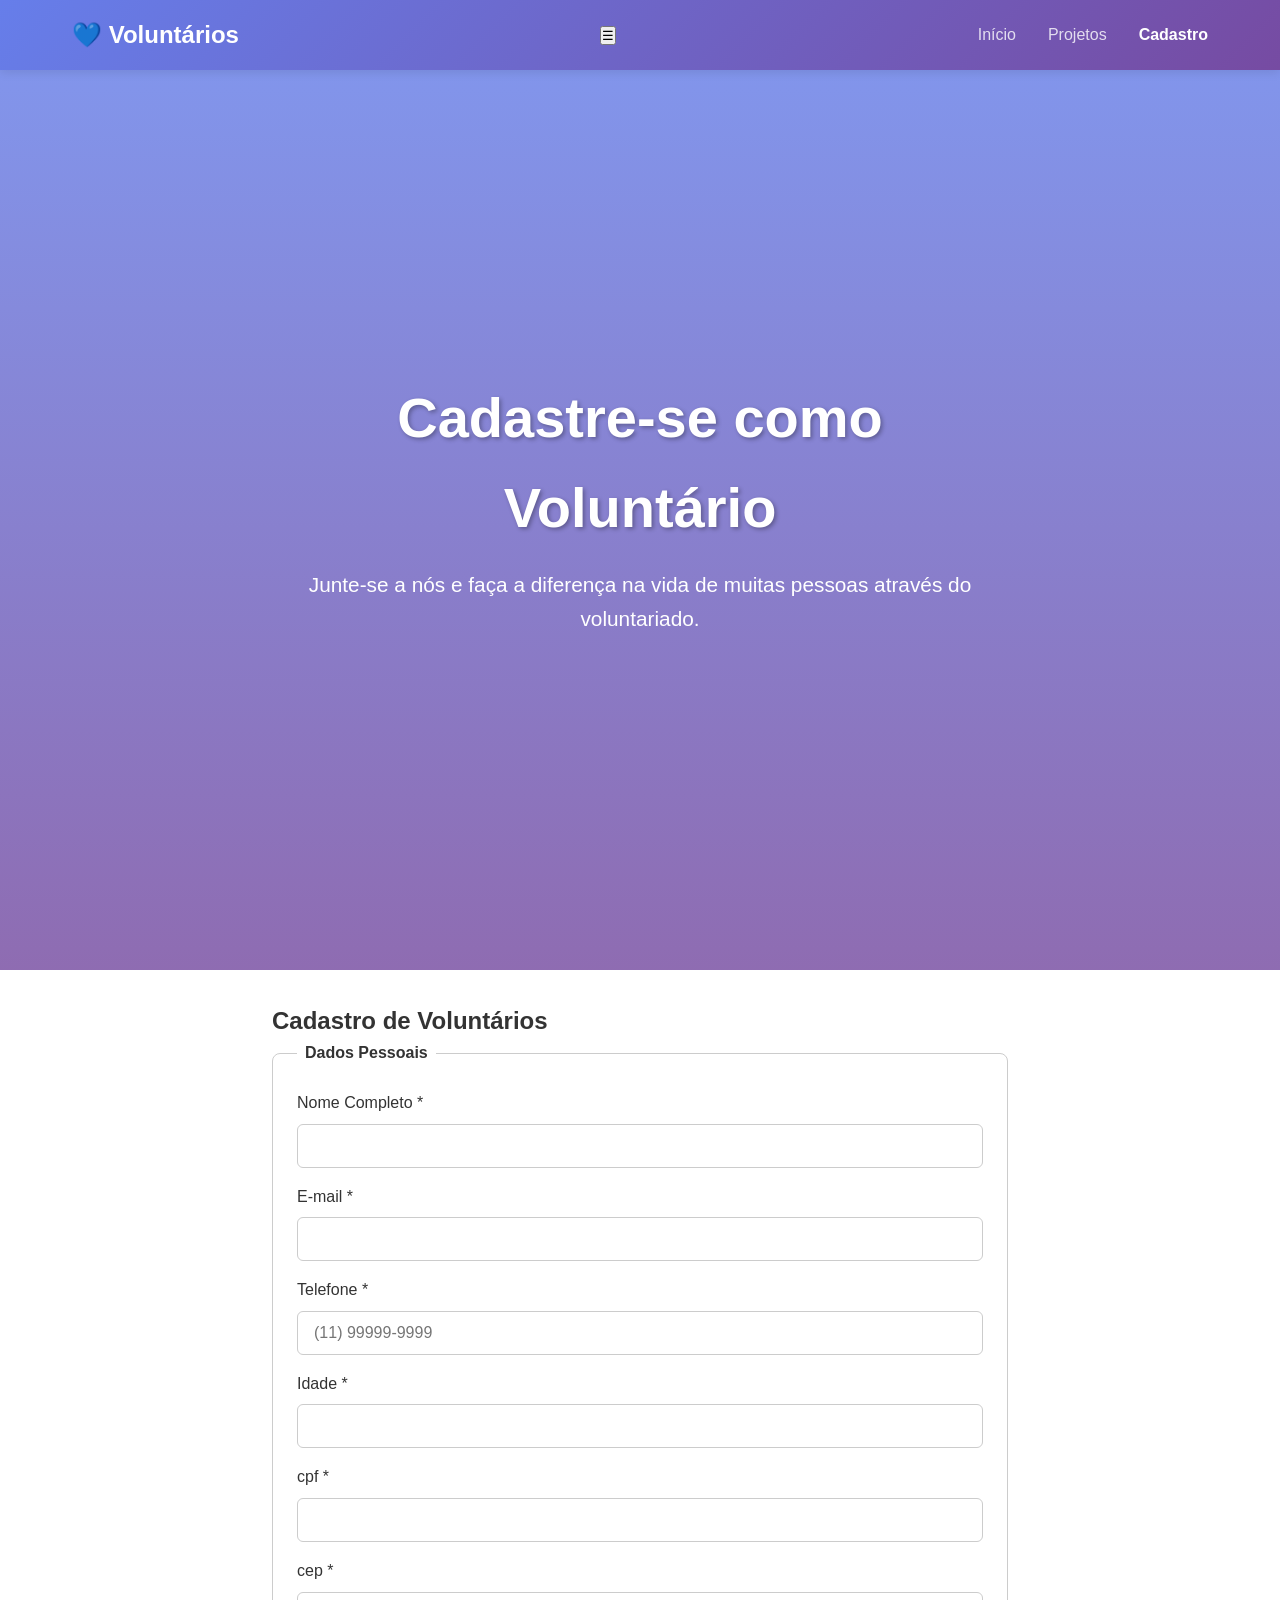
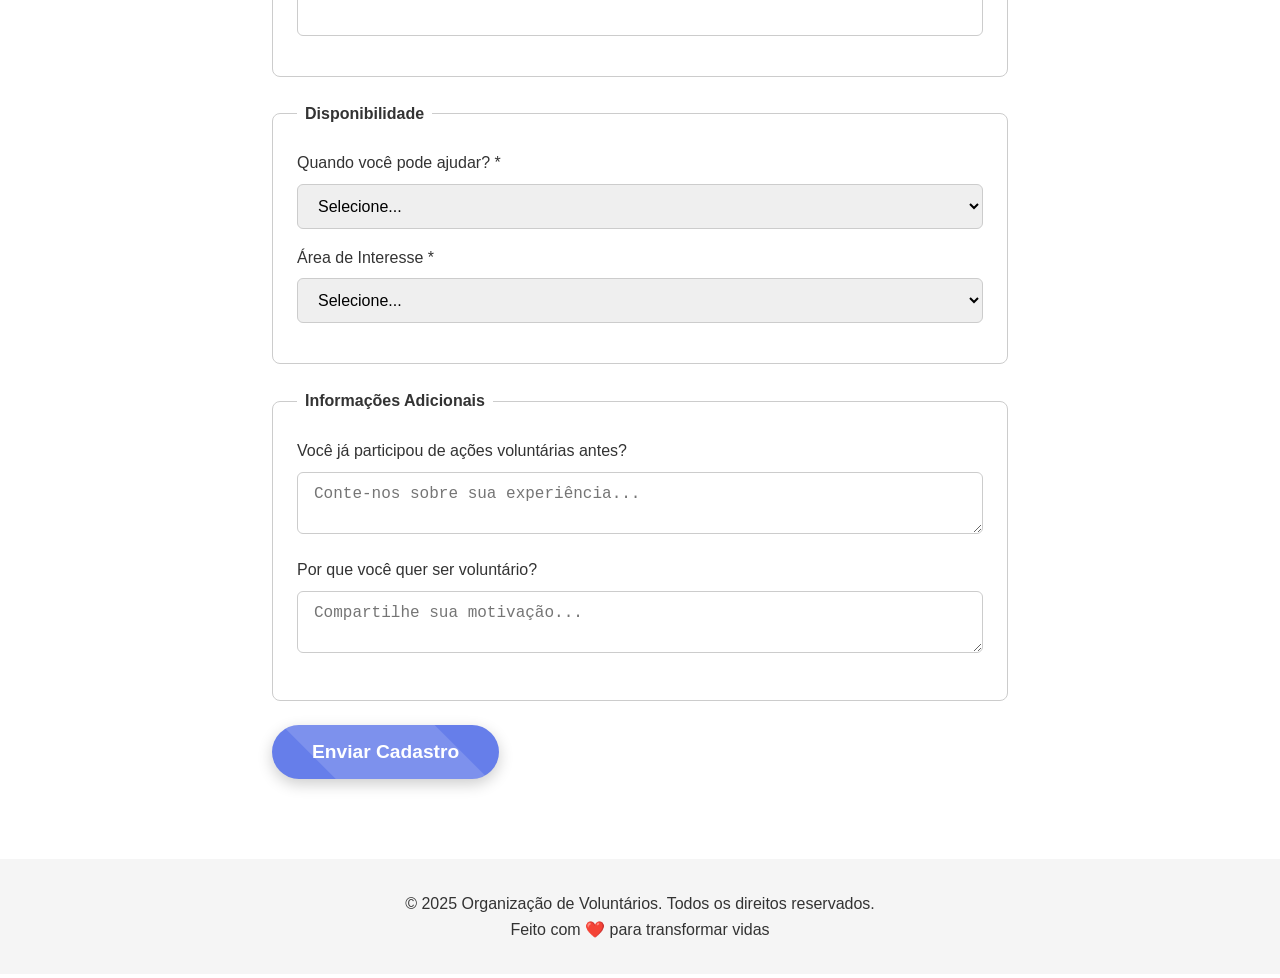
==== cadastro.html @ da0c43c6 "Primeiro commit" ====
<!DOCTYPE html>
<html lang="pt-BR">
<head>
    <meta charset="UTF-8">
    <meta name="viewport" content="width=device-width, initial-scale=1.0">
    <title>Cadastro de Voluntário</title>
    <link rel="stylesheet" href="style.css">
</head>
<body>
    <!-- Header -->
    <header>
        <nav>
           <div class="logo">&#128153; Voluntários</div>
            <button class="menu-toggle" onclick="toggleMenu()">☰</button>
            <ul id="navMenu">
                <li><a href="index.html">Início</a></li>
                <li><a href="projeto.html">Projetos</a></li>
                <li><a href="cadastro.html" class="active">Cadastro</a></li>
            </ul>
        </nav>
    </header>

   
    <section class="hero hero-cadastro">
        <div class="hero-content">
            <h1>Cadastre-se como Voluntário</h1>
            <p>Junte-se a nós e faça a diferença na vida de muitas pessoas através do voluntariado.</p>
        </div>
    </section>

    <!-- Formulário de Cadastro -->
    <main>
        <section class="signup-section">
            <h2>Cadastro de Voluntários</h2>
          <div class="success-message" id="successMessage">
                ✅ Cadastro realizado com sucesso! Entraremos em contato em breve.
            </div>
            <form id="volunteerForm" onsubmit="handleSubmit(event)">
                <fieldset>
                    <legend>Dados Pessoais</legend>
                    <div class="form-group">
                        <label for="nome">Nome Completo *</label>
                        <input type="text" id="nome" name="nome" required>
                    </div>
                    <div class="form-group">
                        <label for="email">E-mail *</label>
                        <input type="email" id="email" name="email" required>
                    </div>
                    <div class="form-group">
                        <label for="telefone">Telefone *</label>
                        <input type="tel" id="telefone" name="telefone" placeholder="(11) 99999-9999" required>
                    </div>
                    <div class="form-group">
                        <label for="idade">Idade *</label>
                        <input type="number" id="idade" name="idade" min="16" max="100" required>
                    </div>
                    <div class="form-group">
                        <label for="cpf">cpf *</label>
                        <input type="number" id="cpf" name="cpf" required>
                    </div>
                    <div class="form-group">
                        <label for="cep">cep *</label>
                        <input type="number" id="cep" name="cep" required>
                    </div>
                </fieldset>

                <fieldset>
                    <legend>Disponibilidade</legend>
                    <div class="form-group">
                        <label for="disponibilidade">Quando você pode ajudar? *</label>
                        <select id="disponibilidade" name="disponibilidade" required>
                            <option value="">Selecione...</option>
                            <option value="fins-de-semana">Fins de semana</option>
                            <option value="dias-uteis">Dias úteis</option>
                            <option value="flexivel">Horário flexível</option>
                            <option value="pontual">Ações pontuais</option>
                        </select>
                    </div>
                    <div class="form-group">
                        <label for="area-interesse">Área de Interesse *</label>
                        <select id="area-interesse" name="area-interesse" required>
                            <option value="">Selecione...</option>
                            <option value="distribuicao-alimentos">Distribuição de Alimentos</option>
                            <option value="educacao">Educação e Capacitação</option>
                            <option value="saude">Apoio à Saúde</option>
                            <option value="administrativo">Apoio Administrativo</option>
                            <option value="qualquer">Qualquer área</option>
                        </select>
                    </div>
                </fieldset>

                <fieldset>
                    <legend>Informações Adicionais</legend>
                    <div class="form-group">
                        <label for="experiencia">Você já participou de ações voluntárias antes?</label>
                        <textarea id="experiencia" name="experiencia" placeholder="Conte-nos sobre sua experiência..."></textarea>
                    </div>
                    <div class="form-group">
                        <label for="motivacao">Por que você quer ser voluntário?</label>
                        <textarea id="motivacao" name="motivacao" placeholder="Compartilhe sua motivação..."></textarea>
                    </div>
                </fieldset>

                <button type="submit" class="btn-primary">Enviar Cadastro</button>
            </form>
           
        </section>
    </main>

    <!-- Footer -->
    <footer>
        <p>&copy; 2025 Organização de Voluntários. Todos os direitos reservados.</p>
    <p>Feito com &#10084;&#65039; para transformar vidas</p>
    </footer>

  <script src="index.js"></script>
</body>
</html>
---- style.css ----
* {
    margin: 0;
    padding: 0;
    box-sizing: border-box;
}


body {
    font-family: 'Segoe UI', Tahoma, Geneva, Verdana, sans-serif;
    line-height: 1.6;
    color: #333;
}


/* ==========================
   Header e Navegação
   ========================== */
header {
    background: linear-gradient(135deg, #667eea 0%, #764ba2 100%);
    color: white;
    padding: 1rem 0;
    position: fixed;
    width: 100%;
    top: 0;
    z-index: 1000;
    box-shadow: 0 2px 10px rgba(0,0,0,0.1);
}


nav {
    max-width: 1200px;
    margin: 0 auto;
    display: flex;
    justify-content: space-between;
    align-items: center;
    padding: 0 2rem;
}


.logo {
    font-size: 1.5rem;
    font-weight: bold;
}


nav ul {
    display: flex;
    list-style: none;
    gap: 2rem;
}


nav a {
    color: white;
    text-decoration: none;
    transition: opacity 0.3s;
    font-weight: 500;
}


nav a:hover,
nav a.active {
    opacity: 1;
    font-weight: bold;
}


nav a {
    opacity: 0.8;
}


/* ==========================
   Hero Section - Index
   ========================== */
.hero {
    background: linear-gradient(rgba(102, 126, 234, 0.8), rgba(118, 75, 162, 0.8)),
                url('data:image/svg+xml,<svg xmlns="http://www.w3.org/2000/svg" viewBox="0 0 1200 600"><rect fill="%23f0f0f0" width="1200" height="600"/></svg>');
    background-size: cover;
    background-position: center;
    height: 100vh;
    display: flex;
    align-items: center;
    justify-content: center;
    text-align: center;
    color: white;
    margin-top: 70px;
}


.hero-page {
    background: linear-gradient(135deg, #667eea 0%, #764ba2 100%);
    padding: 8rem 2rem 4rem;
    text-align: center;
    color: white;
    margin-top: 70px;
}


.hero-content, .signup-section {
    max-width: 800px;
    margin: 0 auto;
    padding: 2rem;
    animation: fadeInUp 1s ease-out;
}


.hero h1,
.hero-page h1 {
    font-size: 3.5rem;
    margin-bottom: 1rem;
    text-shadow: 2px 2px 4px rgba(0,0,0,0.3);
}


.hero p,
.hero-page p {
    font-size: 1.3rem;
    margin-bottom: 2rem;
}



.cta-buttons {
    display: flex;
    flex-direction: row; /* lado a lado */
    gap: 1.5rem; /* espaço entre os botões */
    justify-content: center; /* centraliza horizontalmente */
    align-items: center;
    flex-wrap: wrap; /* quebra em telas pequenas */
    margin-top: 2rem;
}


.btn-primary, .btn-secondary {
    flex: 1 1 200px; /* largura mínima 200px, cresce se houver espaço */
    max-width: 250px; /* não fique muito largo */
    padding: 1rem 2.5rem;
    font-size: 1.2rem;
    font-weight: bold;
    border-radius: 50px;
    border: none;
    cursor: pointer;
    transition: all 0.3s ease;
    box-shadow: 0 5px 15px rgba(0,0,0,0.2);
    position: relative;
    overflow: hidden;
    text-align: center;
}


.btn-primary {
    background: #667eea;
    color: white;
}


.btn-secondary {
    background: #764ba2;
    color: white;
}


.btn-primary:hover, .btn-secondary:hover {
    transform: translateY(-3px) scale(1.05);
    box-shadow: 0 10px 25px rgba(0,0,0,0.3);
}


.btn-primary::after, .btn-secondary::after {
    content: '';
    position: absolute;
    top: -50%;
    left: -50%;
    width: 200%;
    height: 200%;
    background: rgba(255,255,255,0.15);
    transform: rotate(45deg);
    transition: all 0.5s ease;
}


.btn-primary:hover::after, .btn-secondary:hover::after {
    top: -20%;
    left: -20%;
}



form fieldset {
    border: 1px solid #ccc;
    border-radius: 8px;
    padding: 1.5rem;
    margin-bottom: 1.5rem;
}


form legend {
    font-weight: bold;
    padding: 0 0.5rem;
}


.form-group {
    margin-bottom: 1rem;
}


.form-group label {
    display: block;
    margin-bottom: 0.5rem;
    font-weight: 500;
}


.form-group input,
.form-group select,
.form-group textarea {
    width: 100%;
    padding: 0.75rem 1rem;
    border-radius: 6px;
    border: 1px solid #ccc;
    font-size: 1rem;
}


.success-message {
    display: none; 
    margin-bottom: 1rem;
    color: green;
    font-weight: bold;
    text-align: center;
}


footer {
    text-align: center;
    padding: 2rem;
    background: #f5f5f5;
    margin-top: 3rem;
}


.about, .impact-cards, .contact, .cta {
    opacity: 0;
    transform: translateY(40px);
    transition: all 0.8s ease;
}
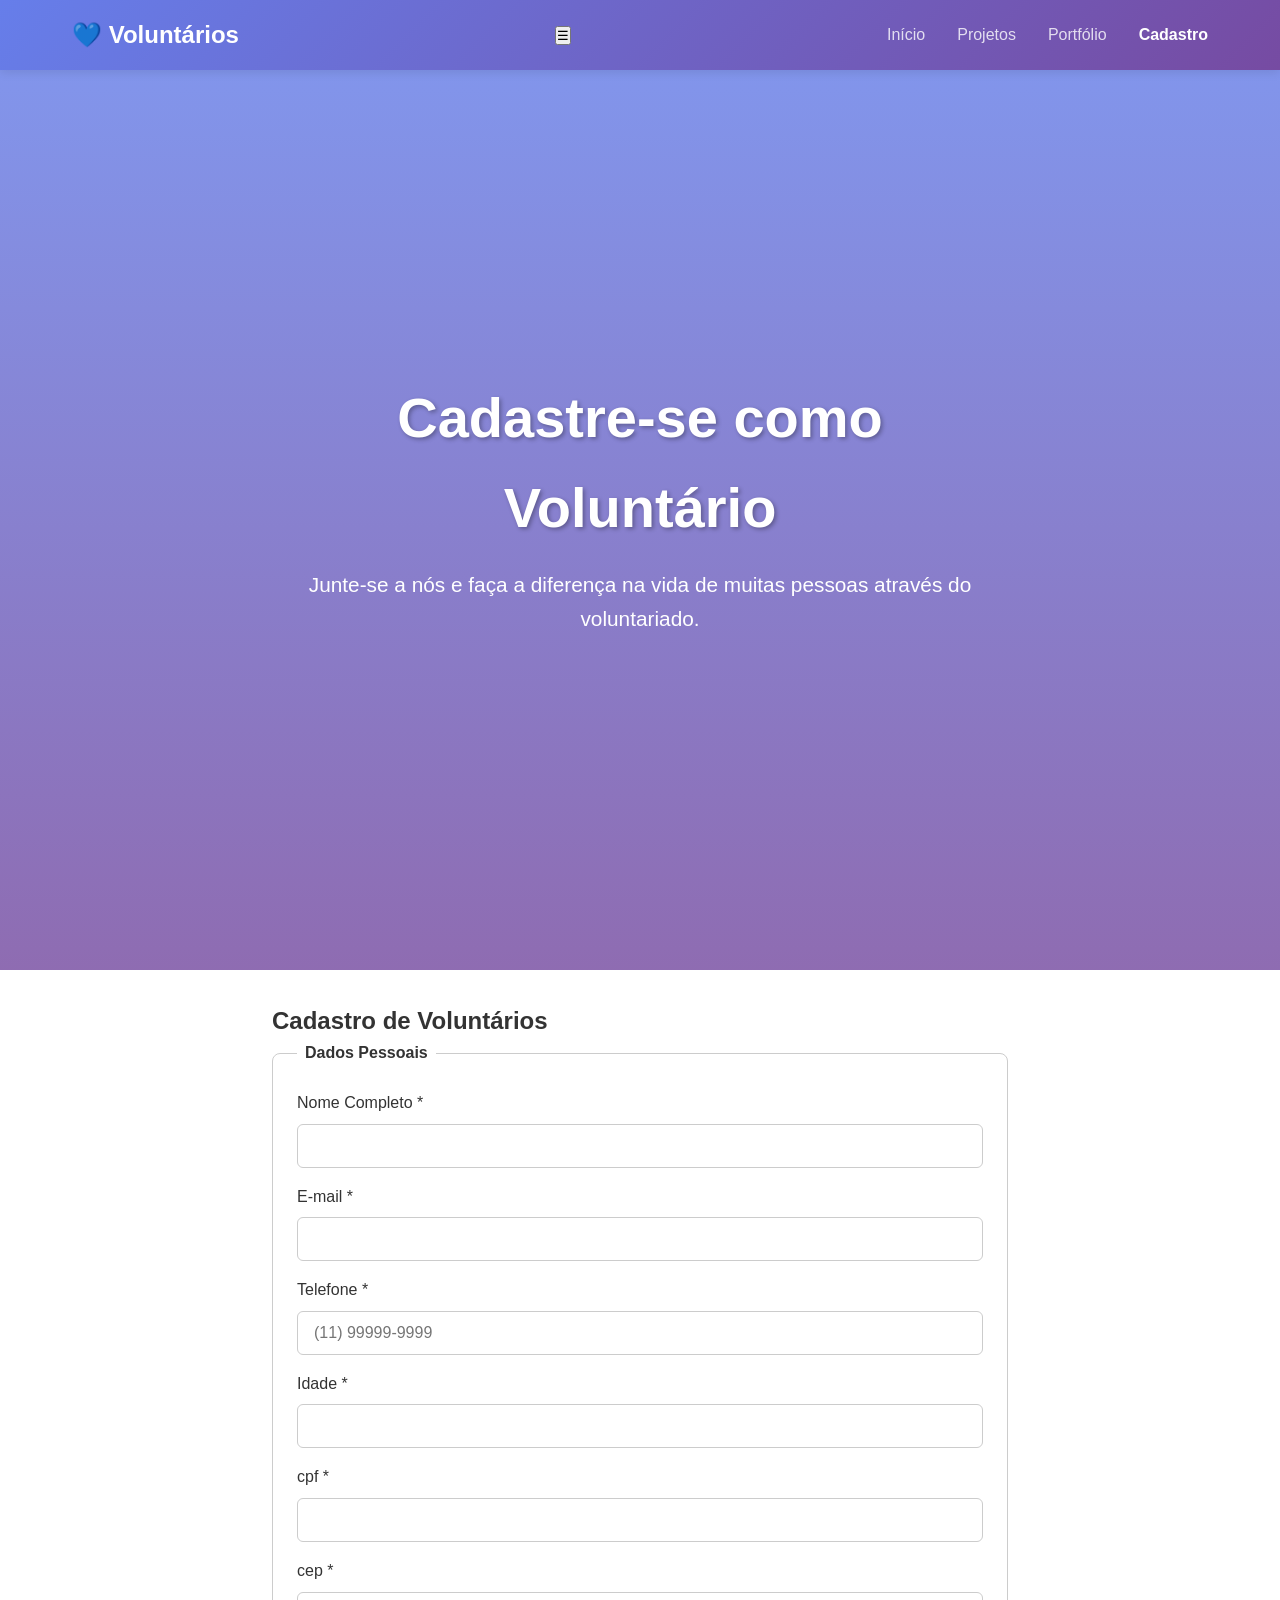
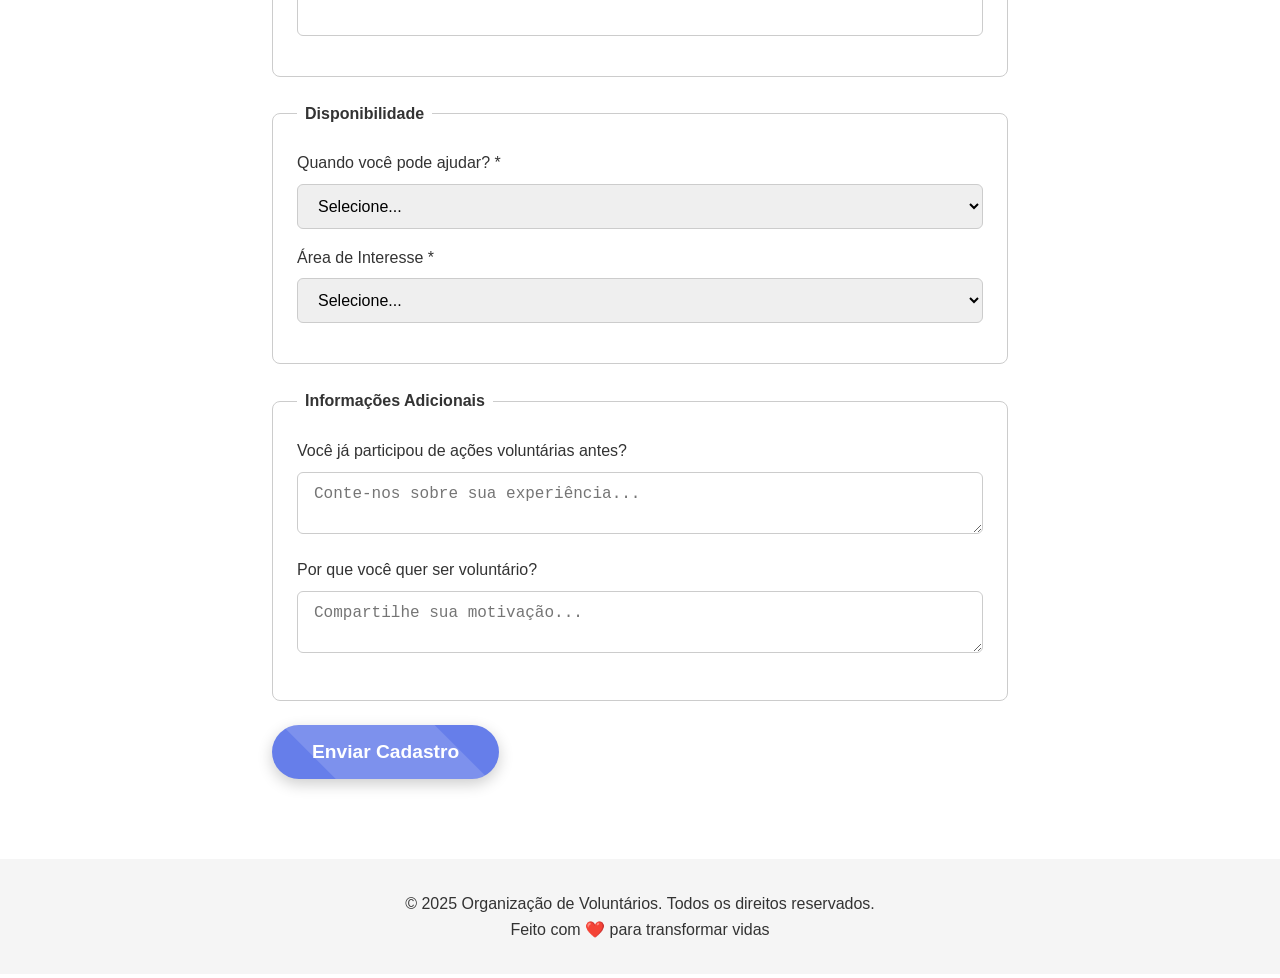
==== commit eaae687f: "Add portfolio link to navigation menu" ====
--- a/cadastro.html
+++ b/cadastro.html
@@ -15,6 +15,7 @@
             <ul id="navMenu">
                 <li><a href="index.html">Início</a></li>
                 <li><a href="projeto.html">Projetos</a></li>
+                <li><a href="portfolio.html">Portfólio</a></li>
                 <li><a href="cadastro.html" class="active">Cadastro</a></li>
             </ul>
         </nav>
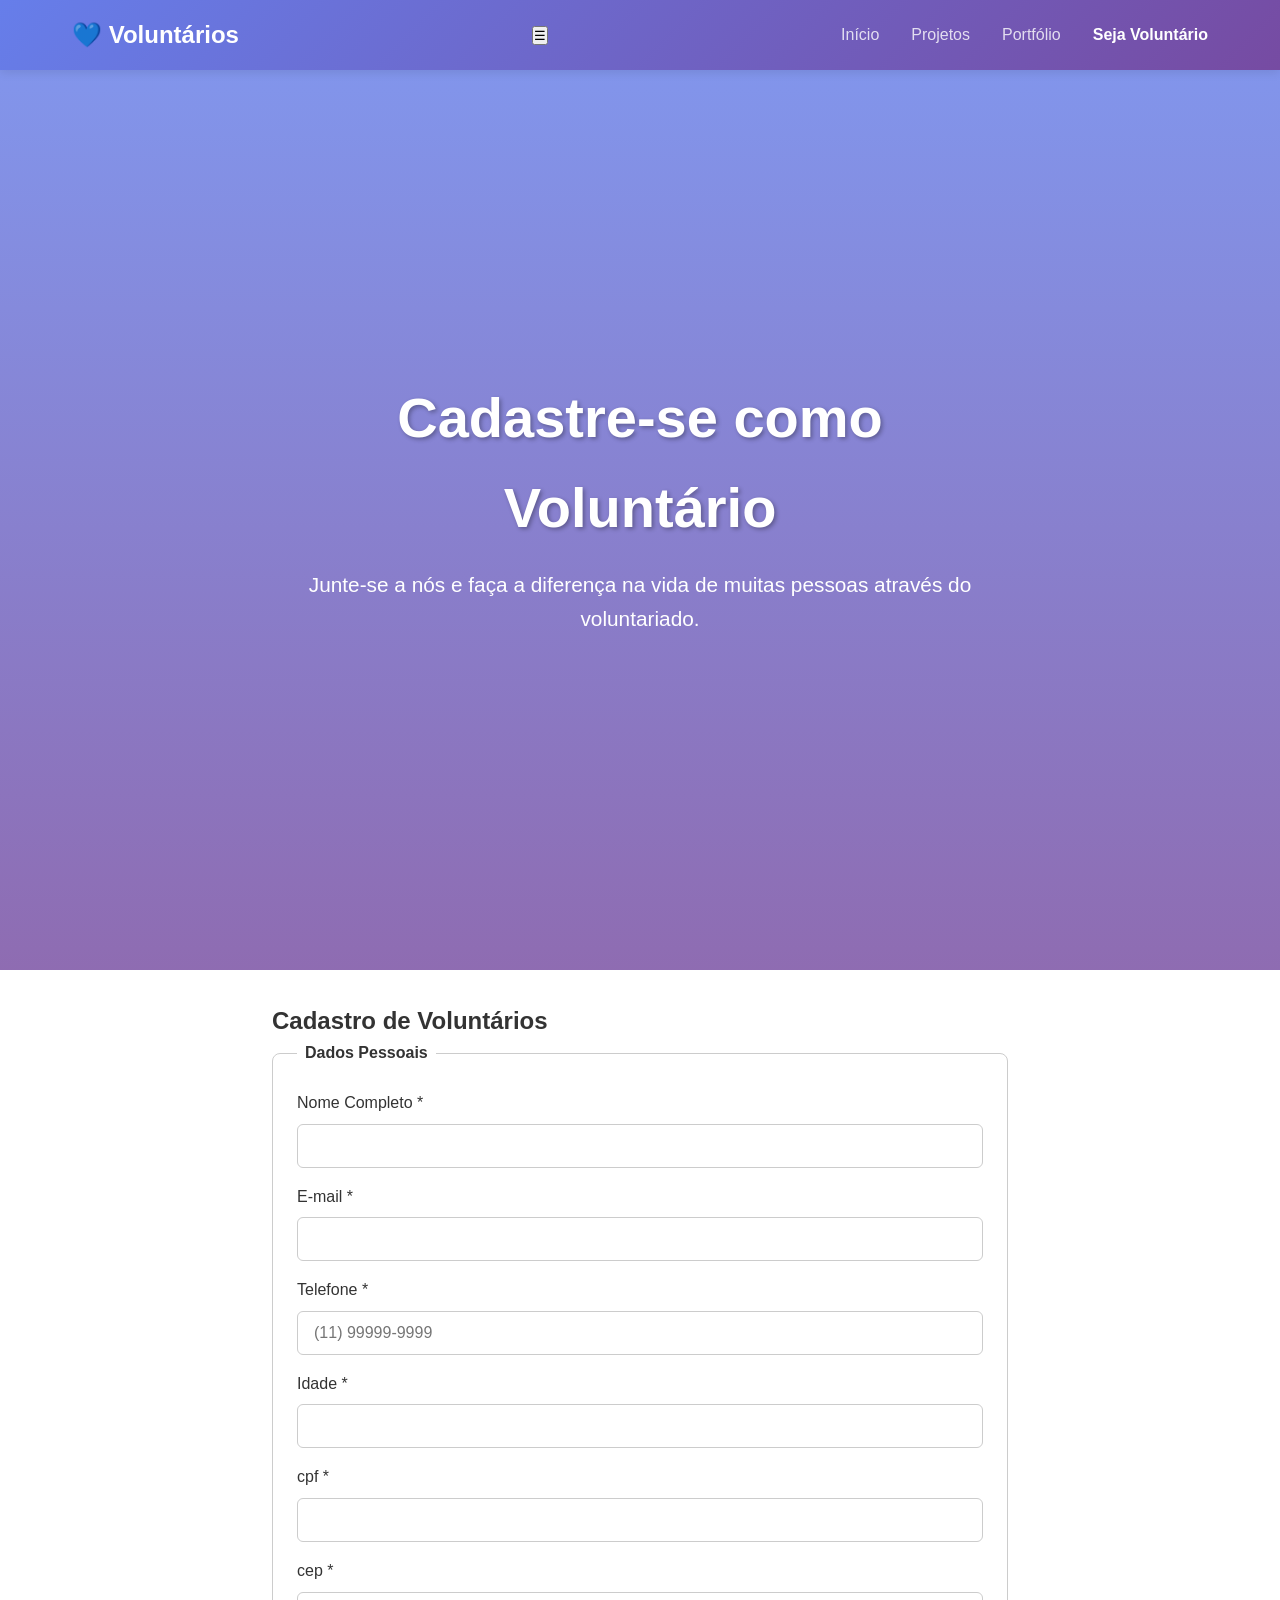
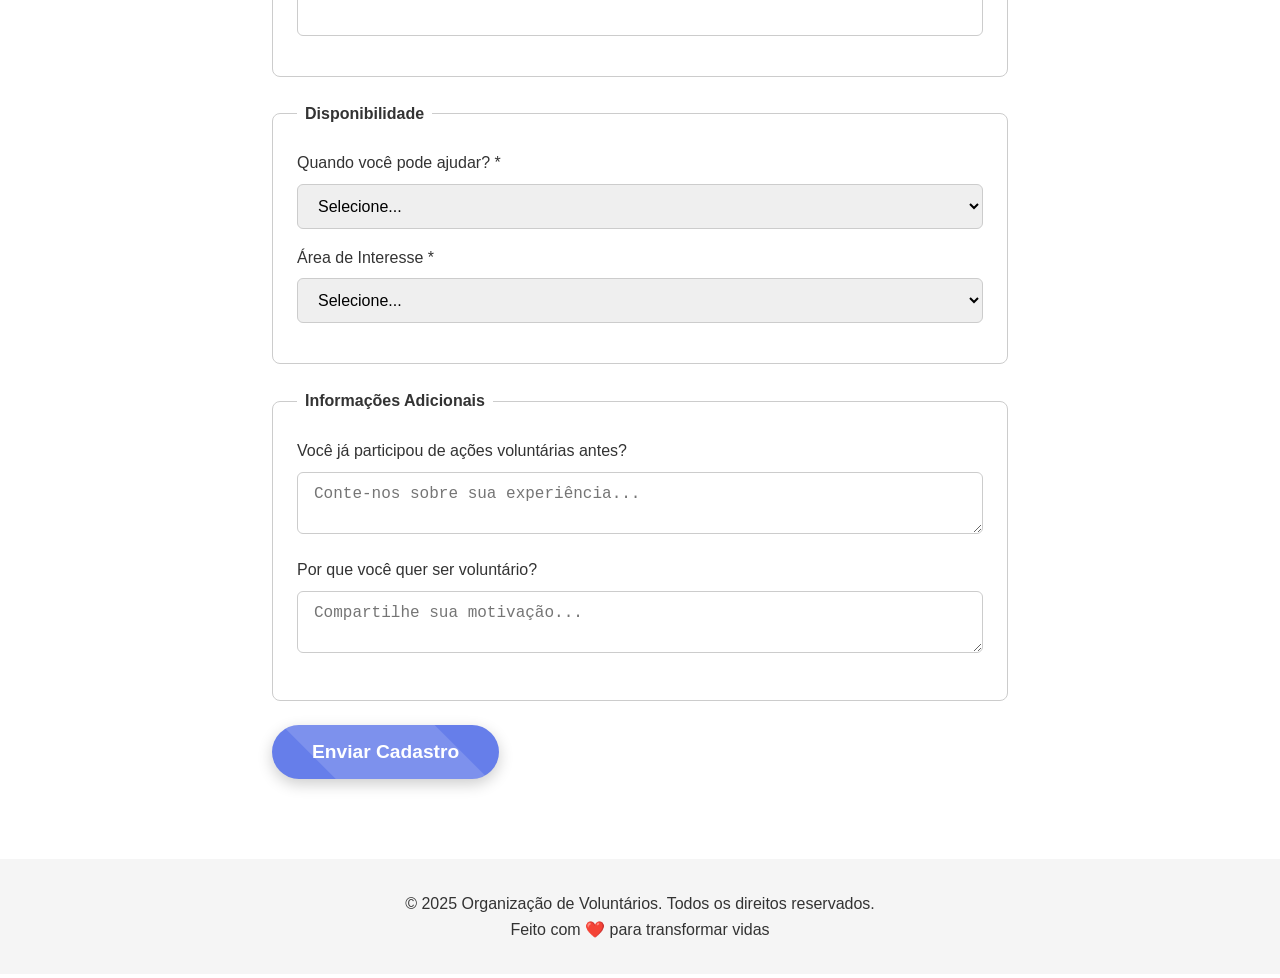
==== commit c8ecb05e: "Update cadastro.html" ====
--- a/cadastro.html
+++ b/cadastro.html
@@ -16,7 +16,7 @@
                 <li><a href="index.html">Início</a></li>
                 <li><a href="projeto.html">Projetos</a></li>
                 <li><a href="portfolio.html">Portfólio</a></li>
-                <li><a href="cadastro.html" class="active">Cadastro</a></li>
+                <li><a href="cadastro.html" class="active">Seja Voluntário</a></li>
             </ul>
         </nav>
     </header>
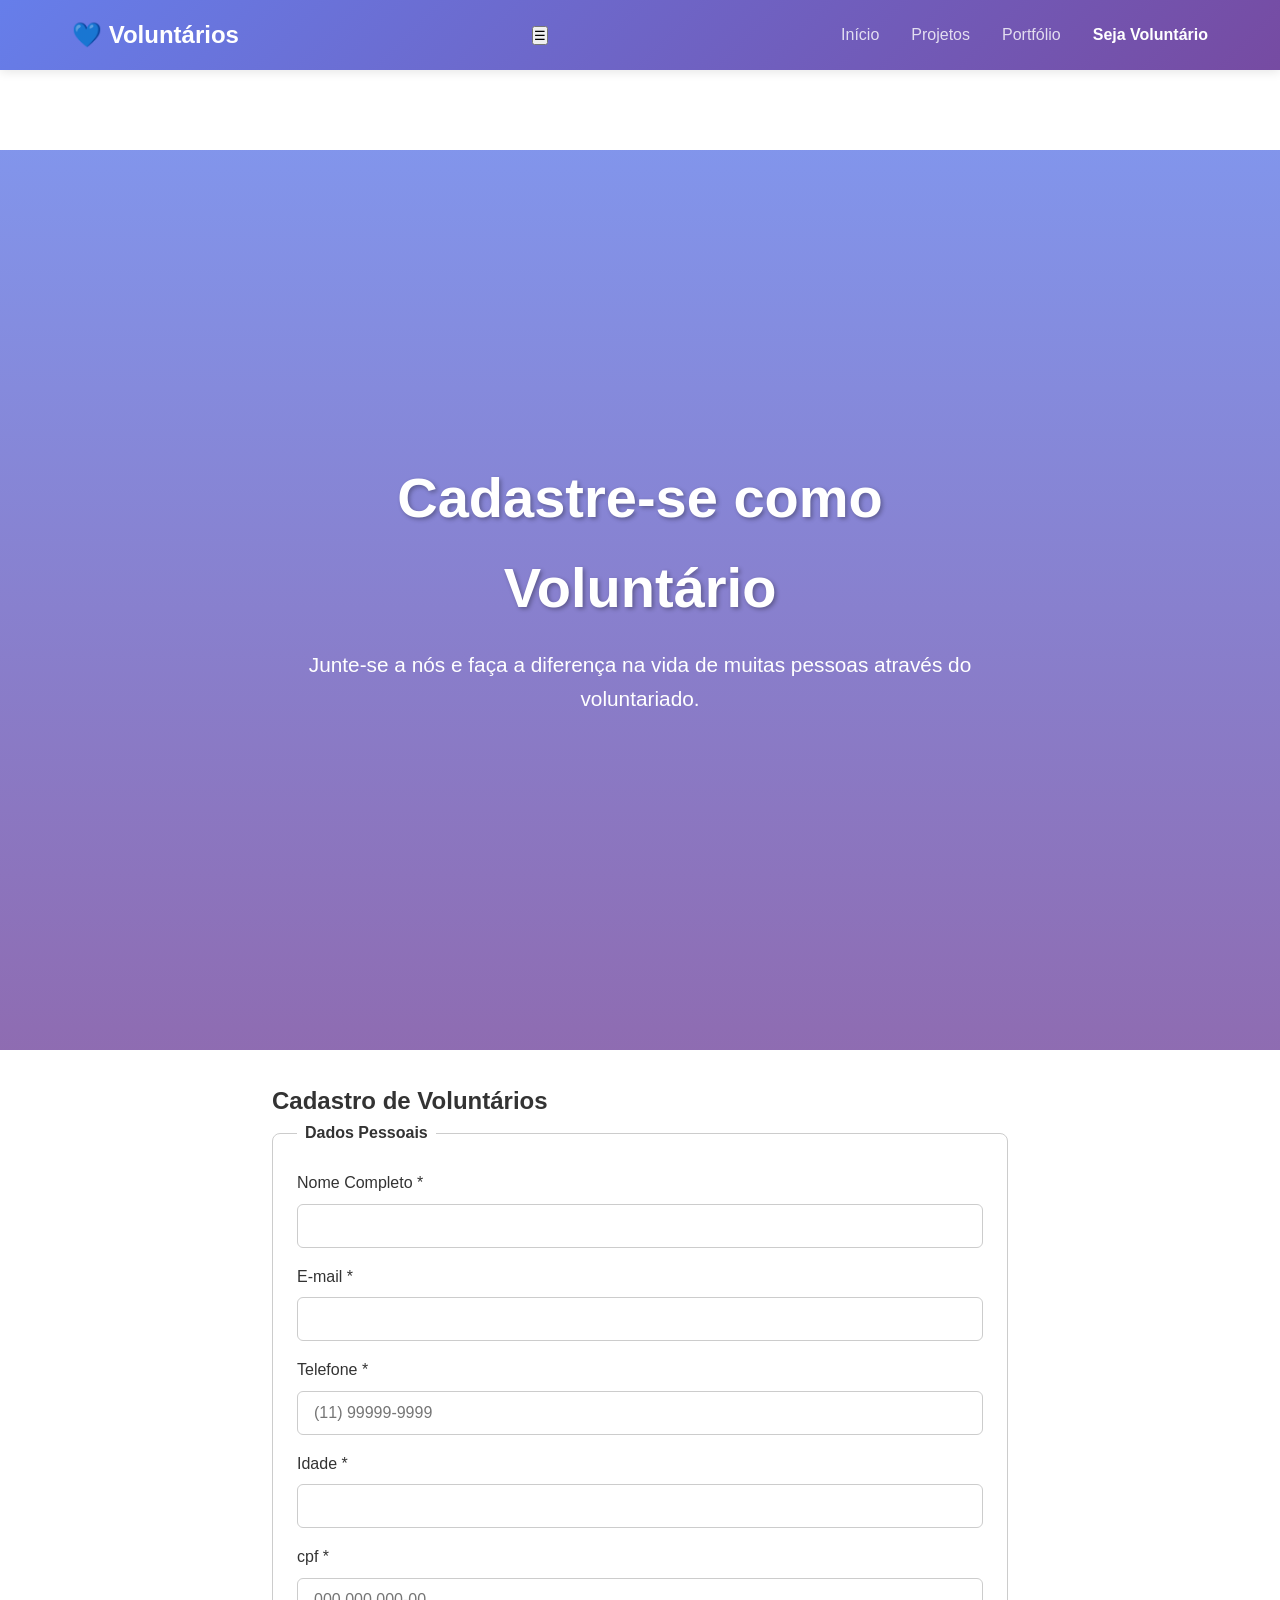
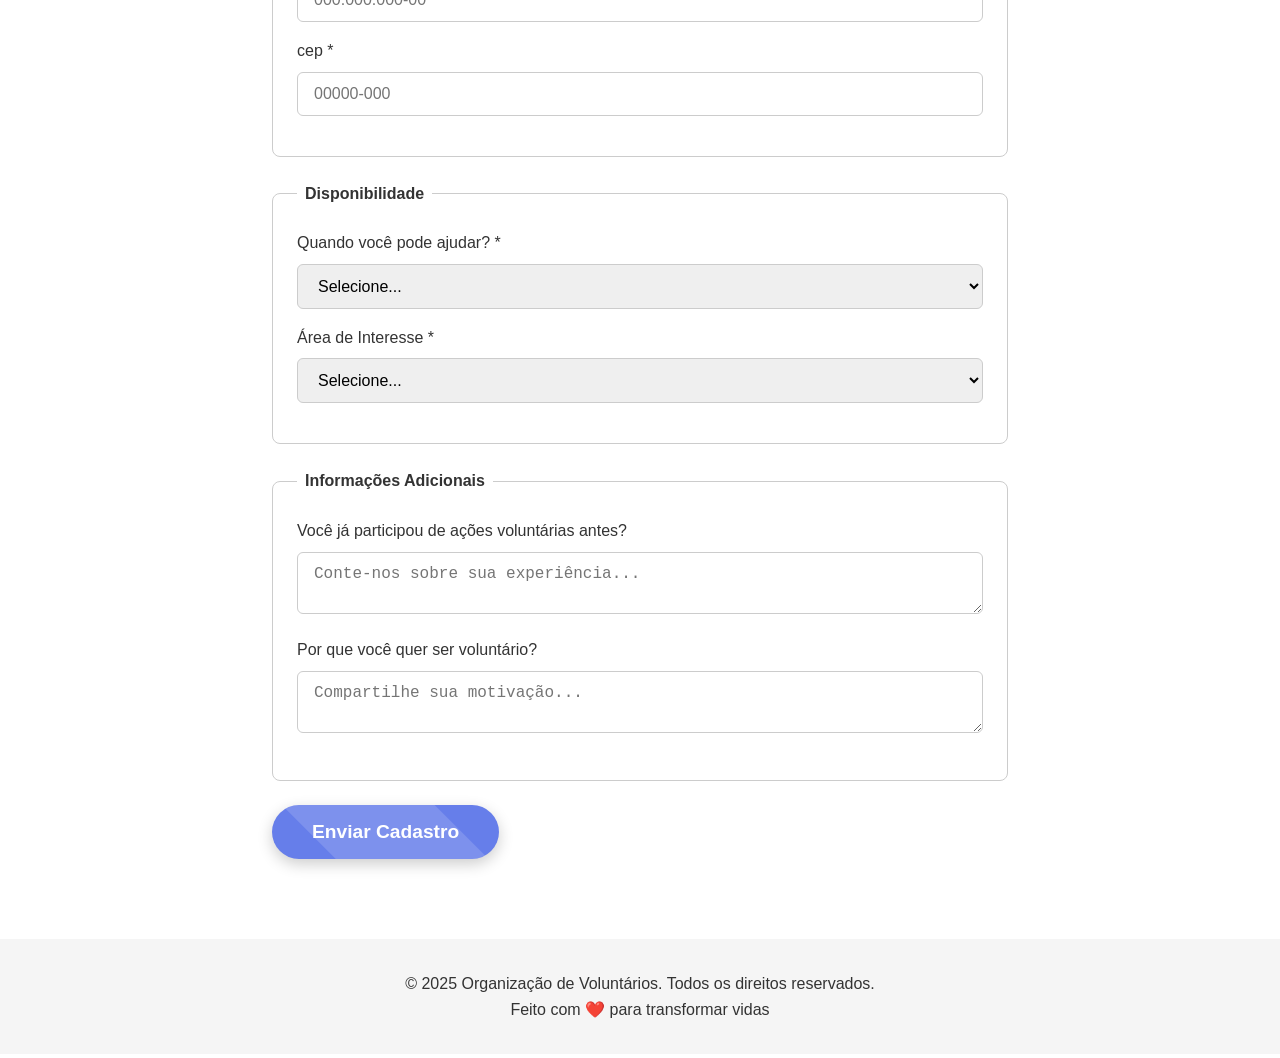
==== commit d8083af0: "Change input types for CPF and CEP fields to text" ====
--- a/cadastro.html
+++ b/cadastro.html
@@ -57,11 +57,11 @@
                     </div>
                     <div class="form-group">
                         <label for="cpf">cpf *</label>
-                        <input type="number" id="cpf" name="cpf" required>
+                        <input type="text" id="cpf" name="cpf" placeholder="000.000.000-00" maxlength="14" required>
                     </div>
                     <div class="form-group">
                         <label for="cep">cep *</label>
-                        <input type="number" id="cep" name="cep" required>
+                        <input type="text" id="cep" name="cep" placeholder="00000-000" maxlength="9" required>
                     </div>
                 </fieldset>
 
--- a/style.css
+++ b/style.css
@@ -11,6 +11,7 @@
     font-family: 'Segoe UI', Tahoma, Geneva, Verdana, sans-serif;
     line-height: 1.6;
     color: #333;
+    padding-top: 80px;
 }
 
 
